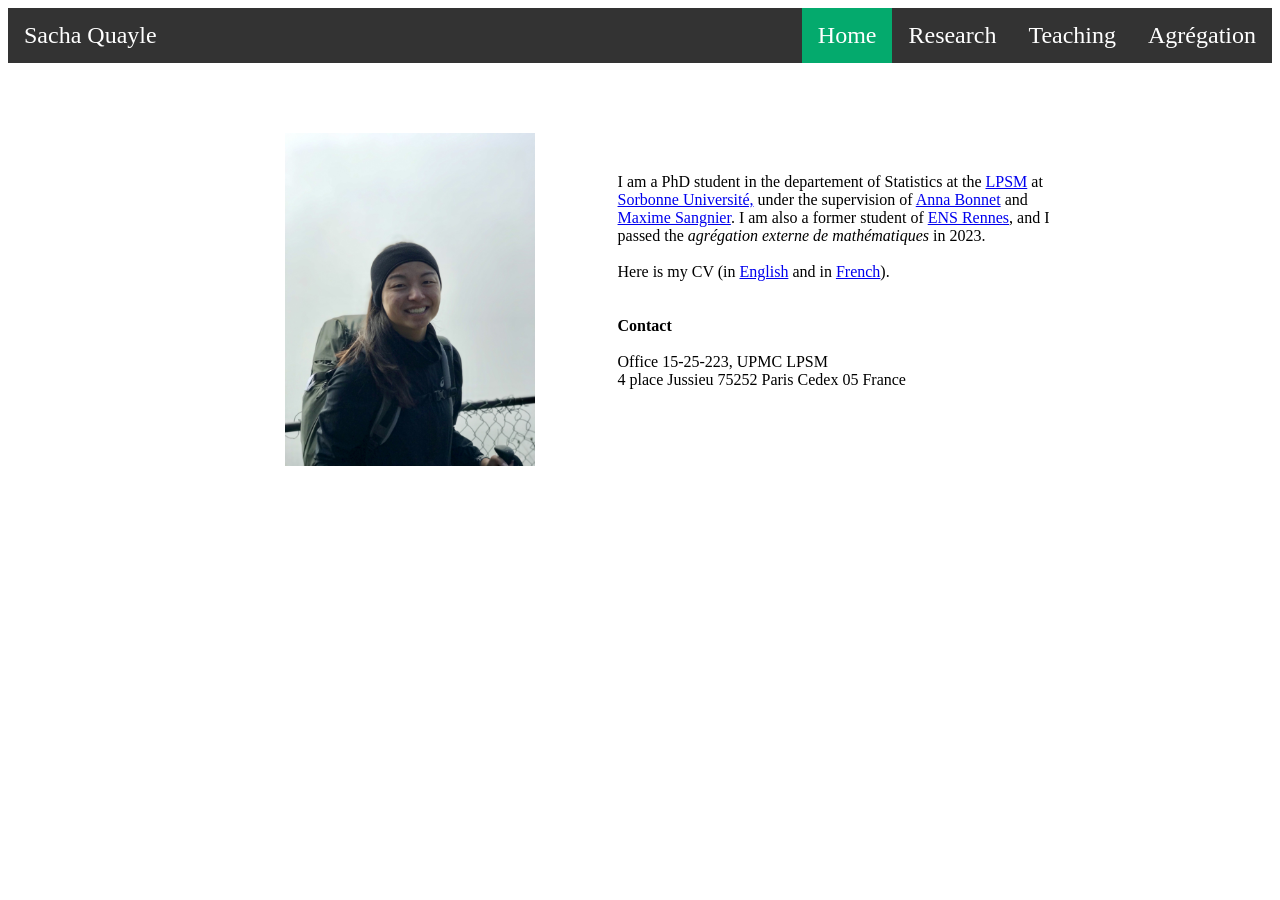
==== index.html @ 6d822154 "Initial upload" ====
<!DOCTYPE html>
<html>

<head>
  <title>Home</title>
  <link rel="stylesheet" href="styles.css">
</head>

<body>

<ul class="nav">
  <li style="float:left"><a>Sacha Quayle</a></li>
  <li style="float:right"><a href="Agregation.html">Agrégation</a></li>
  <li style="float:right"><a href="Teaching.html">Teaching</a></li>
  <li style="float:right"><a href="Research.html">Research</a></li>
  <li style="float:right"><a href="Home.html" class="active">Home</a></li>
</ul>


<div class="container">

	<div style=" flex-grow:1; font-size:150%; padding:10px 0px; text-align:enter">
	</div>

	<div style=" flex-grow:3"> <img src="image.jpeg" style="width:250px; padding:50px 0px"> </div>

	<div style=" flex-grow:4; padding:100px 0px; text-align:left">
	I am a PhD student in the departement of Statistics at the <a href="https://www.lpsm.paris/" target="_blank">LPSM</a> at <a href="https://www.sorbonne-universite.fr/" target="_blank">Sorbonne Université,</a> under the supervision of <a href="https://annabonnet.github.io/" target="_blank">Anna Bonnet</a> and <a href="https://perso.lpsm.paris/~msangnier/"target="_blank">Maxime Sangnier</a>. I am also a former student of <a href="https://www.ens-rennes.fr/"target="_blank">ENS Rennes</a>, and I passed the <span style="font-style: italic;"target="_blank">agrégation externe de mathématiques</span> in 2023.<br>

          <br>Here is my CV (in <a href="files/CV_english.pdf"target="_blank">English</a> and in <a href="files/CV.pdf"target="_blank">French</a>).<br>

	<br><br><b>Contact</b><br><br>

	Office 15-25-223, UPMC LPSM  <br>
	4 place Jussieu 75252 Paris Cedex 05 France
	</div>

	<div style=" flex-grow:1; font-size:150%; padding:10px 0px; text-align:enter">
	</div>

</div>

</body>
</html>
---- styles.css ----
* {
    font-family: open sans;
    font-size:100%;
  }


header {
  background-color: #666;
  padding : 0px 10px;
  color: white;
}



body {
  background-color: white;
}



h1 {
  color: white;
  font-size : 150%;
}



p {
  color: white;
  font-size : 100%;
}

.section {
  color: white;
  font-size : 110%;
}



footer {
  background-color: #888;
  padding: 10px;
  text-align: center;
  color: white;
}


/* Web page navigation */

ul.nav {
  list-style-type: none;
  margin: 0;
  padding: 0;
  overflow: hidden;
  background-color: #333333;
  font-size:150%;
}

ul.nav li {
  float: left;
}

ul.nav li a {
  display: block;
  color: white;
  text-align: center;
  padding: 14px 16px;
  text-decoration: none;
}

ul.nav li a:hover:not(.active) {
  background-color: #111111;
}

ul.nav li a.active {
  background-color: #04AA6D;
}




/* page links */











.container {
  display: flex;
}

.side {
  background-color: #f1f1f1;
  padding: 20px;
  text-align:left;
}


.container div {
  width: 100px;
  padding: 10px;
  Margin: 10px;
Text-align:center;
}
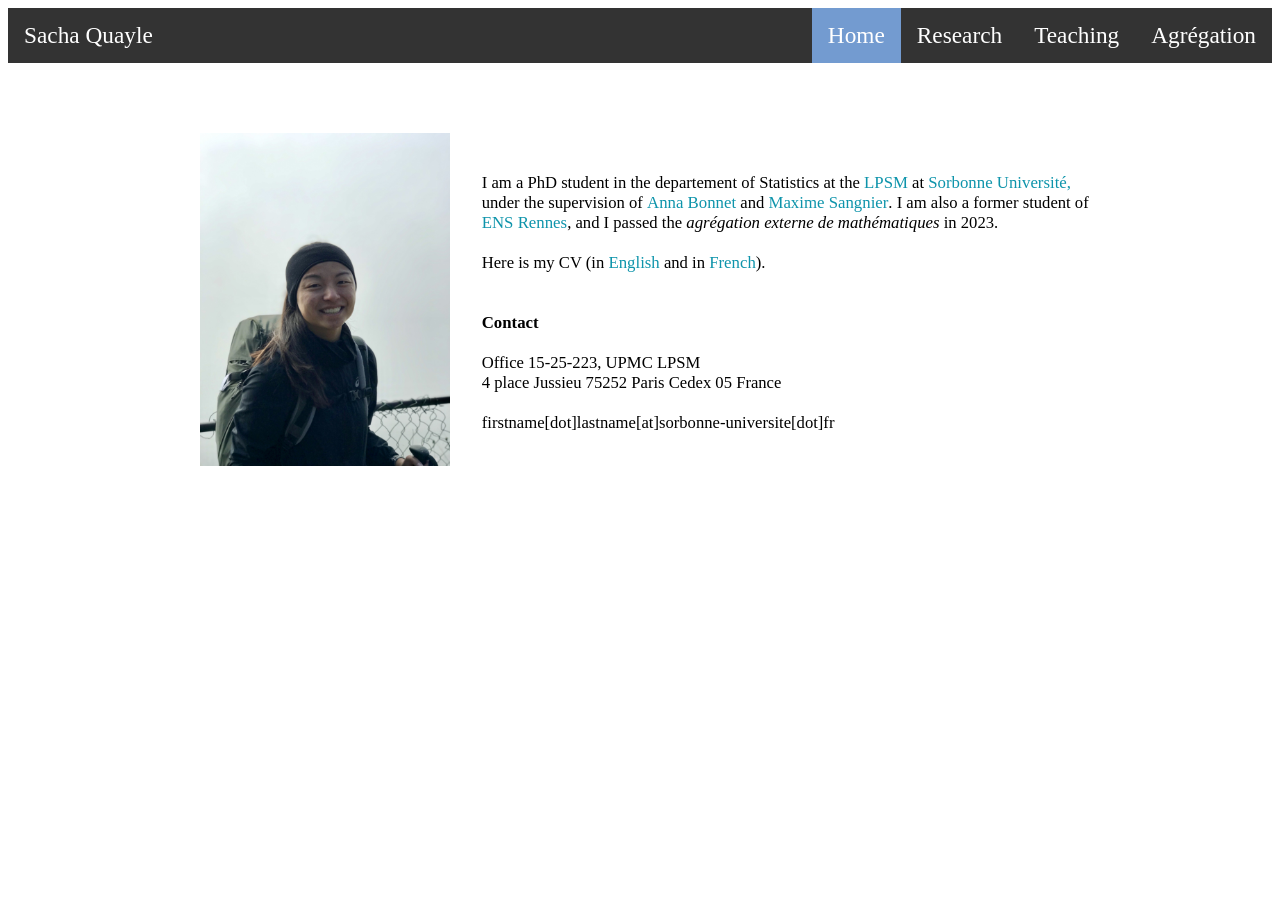
==== commit 2b213f75: "Update" ====
--- a/index.html
+++ b/index.html
@@ -17,6 +17,7 @@
 </ul>
 
 
+
 <div class="container">
 
 	<div style=" flex-grow:1; font-size:150%; padding:10px 0px; text-align:enter">
@@ -24,7 +25,7 @@
 
 	<div style=" flex-grow:3"> <img src="image.jpeg" style="width:250px; padding:50px 0px"> </div>
 
-	<div style=" flex-grow:4; padding:100px 0px; text-align:left">
+	<div style=" flex-grow:10; padding:100px 0px; text-align:left">
 	I am a PhD student in the departement of Statistics at the <a href="https://www.lpsm.paris/" target="_blank">LPSM</a> at <a href="https://www.sorbonne-universite.fr/" target="_blank">Sorbonne Université,</a> under the supervision of <a href="https://annabonnet.github.io/" target="_blank">Anna Bonnet</a> and <a href="https://perso.lpsm.paris/~msangnier/"target="_blank">Maxime Sangnier</a>. I am also a former student of <a href="https://www.ens-rennes.fr/"target="_blank">ENS Rennes</a>, and I passed the <span style="font-style: italic;"target="_blank">agrégation externe de mathématiques</span> in 2023.<br>
 
           <br>Here is my CV (in <a href="files/CV_english.pdf"target="_blank">English</a> and in <a href="files/CV.pdf"target="_blank">French</a>).<br>
@@ -32,7 +33,9 @@
 	<br><br><b>Contact</b><br><br>
 
 	Office 15-25-223, UPMC LPSM  <br>
-	4 place Jussieu 75252 Paris Cedex 05 France
+	4 place Jussieu 75252 Paris Cedex 05 France <br>
+
+	<br> firstname[dot]lastname[at]sorbonne-universite[dot]fr
 	</div>
 
 	<div style=" flex-grow:1; font-size:150%; padding:10px 0px; text-align:enter">
--- a/styles.css
+++ b/styles.css
@@ -1,39 +1,7 @@
 * {
     font-family: open sans;
-    font-size:100%;
+    font-size:101%;
   }
-
-
-header {
-  background-color: #666;
-  padding : 0px 10px;
-  color: white;
-}
-
-
-
-body {
-  background-color: white;
-}
-
-
-
-h1 {
-  color: white;
-  font-size : 150%;
-}
-
-
-
-p {
-  color: white;
-  font-size : 100%;
-}
-
-.section {
-  color: white;
-  font-size : 110%;
-}
 
 
 
@@ -53,7 +21,7 @@
   padding: 0;
   overflow: hidden;
   background-color: #333333;
-  font-size:150%;
+  font-size:140%;
 }
 
 ul.nav li {
@@ -73,13 +41,38 @@
 }
 
 ul.nav li a.active {
-  background-color: #04AA6D;
+  background-color: #739bd0;
 }
 
 
 
 
 /* page links */
+
+
+/* unvisited link */
+a:link {
+  color: #0e94ab;
+  text-decoration: none;
+}
+
+/* visited link */
+a:visited {
+  color: #0e94ab;
+  text-decoration: none;
+}
+
+/* mouse over link */
+a:hover {
+  color: #739bd0;
+  text-decoration: none;
+}
+
+/* selected link */
+a:active {
+  color: #0e94ab;
+  text-decoration: none;
+}
 
 
 
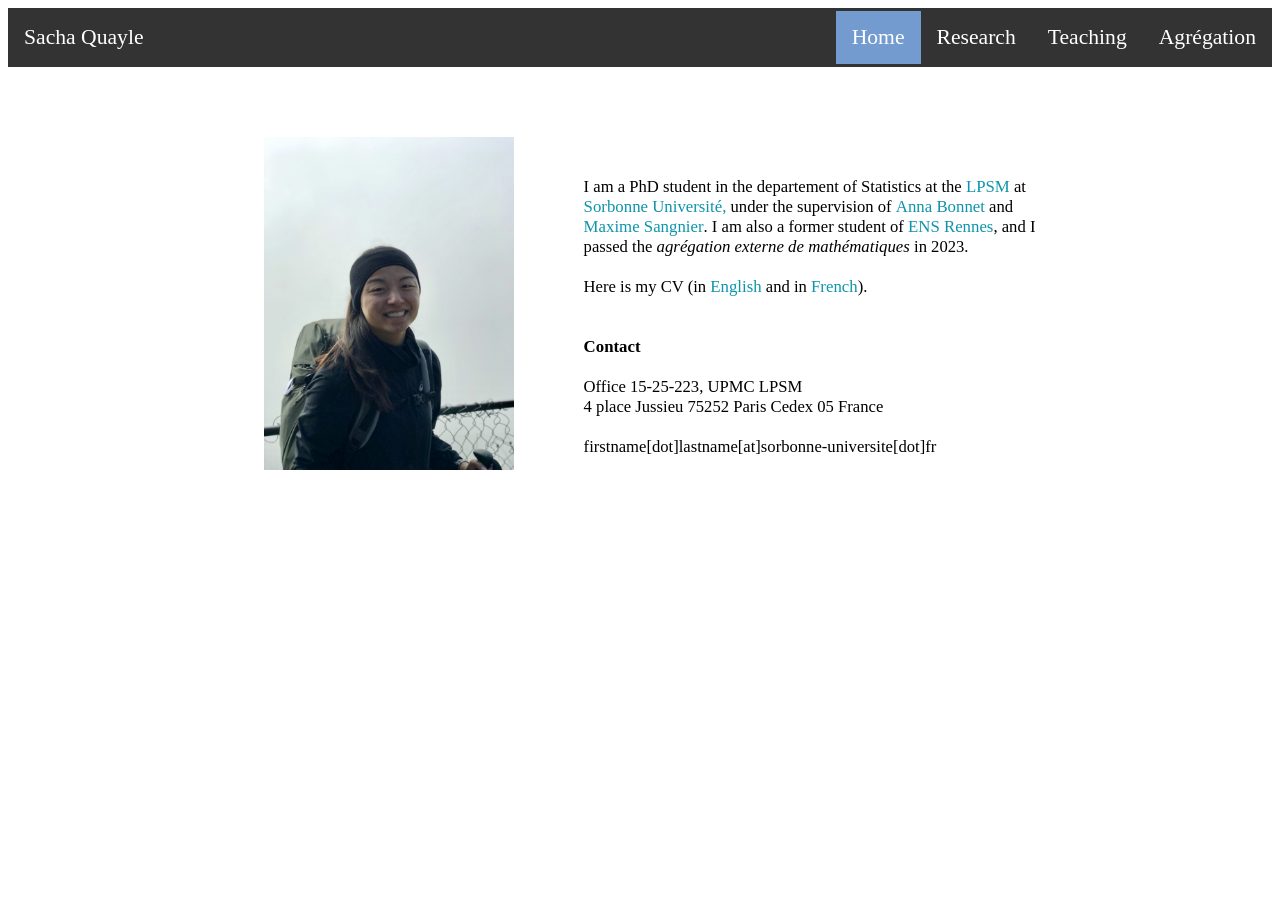
==== commit a8587388: "Update" ====
--- a/index.html
+++ b/index.html
@@ -25,7 +25,7 @@
 
 	<div style=" flex-grow:3"> <img src="image.jpeg" style="width:250px; padding:50px 0px"> </div>
 
-	<div style=" flex-grow:10; padding:100px 0px; text-align:left">
+	<div style=" flex-grow:5; padding:100px 0px; text-align:left">
 	I am a PhD student in the departement of Statistics at the <a href="https://www.lpsm.paris/" target="_blank">LPSM</a> at <a href="https://www.sorbonne-universite.fr/" target="_blank">Sorbonne Université,</a> under the supervision of <a href="https://annabonnet.github.io/" target="_blank">Anna Bonnet</a> and <a href="https://perso.lpsm.paris/~msangnier/"target="_blank">Maxime Sangnier</a>. I am also a former student of <a href="https://www.ens-rennes.fr/"target="_blank">ENS Rennes</a>, and I passed the <span style="font-style: italic;"target="_blank">agrégation externe de mathématiques</span> in 2023.<br>
 
           <br>Here is my CV (in <a href="files/CV_english.pdf"target="_blank">English</a> and in <a href="files/CV.pdf"target="_blank">French</a>).<br>
--- a/styles.css
+++ b/styles.css
@@ -21,7 +21,7 @@
   padding: 0;
   overflow: hidden;
   background-color: #333333;
-  font-size:140%;
+  font-size:130%;
 }
 
 ul.nav li {
@@ -78,7 +78,11 @@
 
 
 
+/* lists */
 
+ul li {
+  margin: 3px 0;
+}
 
 
 
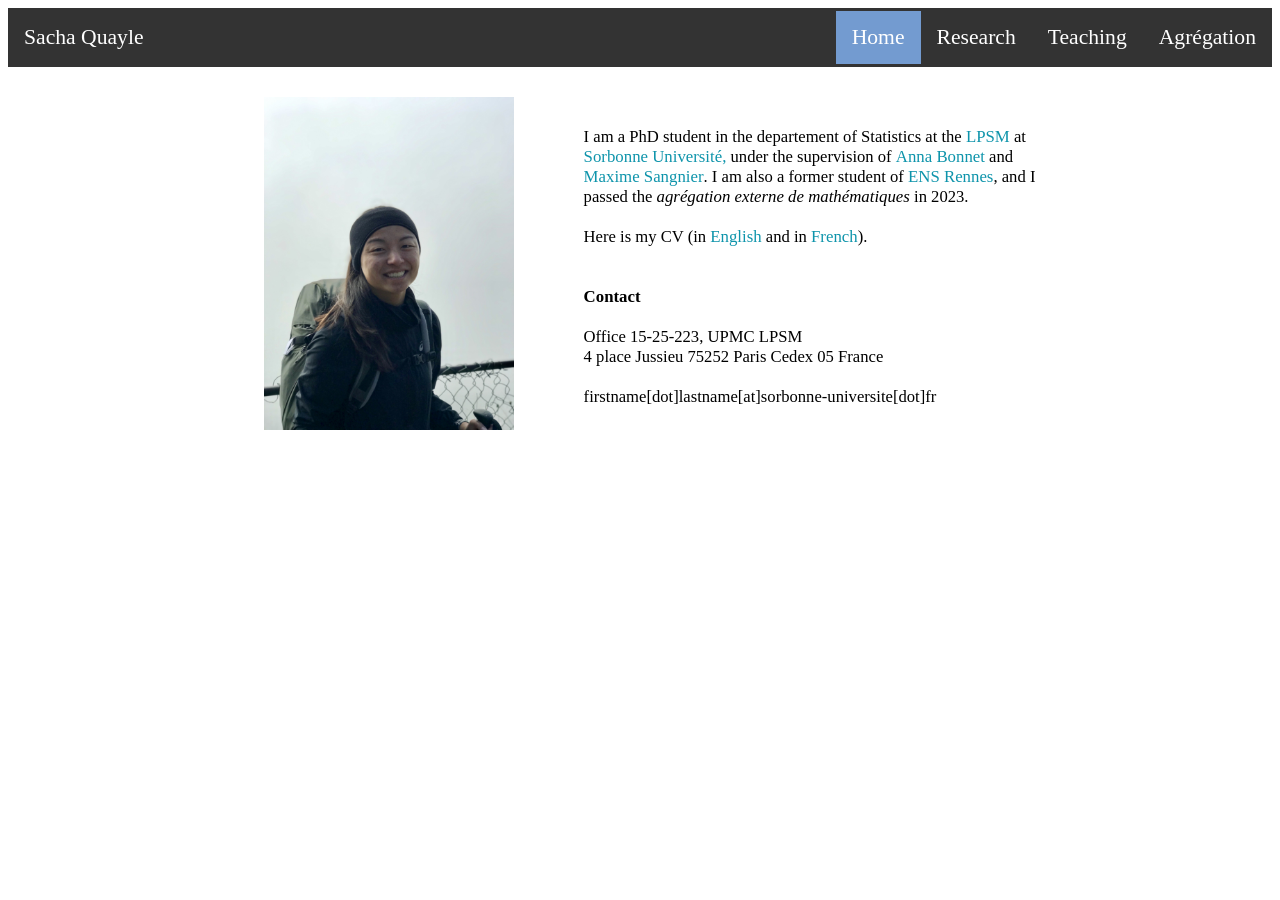
==== commit 6a0cfd47: "Update" ====
--- a/index.html
+++ b/index.html
@@ -23,9 +23,9 @@
 	<div style=" flex-grow:1; font-size:150%; padding:10px 0px; text-align:enter">
 	</div>
 
-	<div style=" flex-grow:3"> <img src="image.jpeg" style="width:250px; padding:50px 0px"> </div>
+	<div style=" flex-grow:3"> <img src="image.jpeg" style="width:250px; padding:10px 0px"> </div>
 
-	<div style=" flex-grow:5; padding:100px 0px; text-align:left">
+	<div style=" flex-grow:5; padding:50px 0px; text-align:left">
 	I am a PhD student in the departement of Statistics at the <a href="https://www.lpsm.paris/" target="_blank">LPSM</a> at <a href="https://www.sorbonne-universite.fr/" target="_blank">Sorbonne Université,</a> under the supervision of <a href="https://annabonnet.github.io/" target="_blank">Anna Bonnet</a> and <a href="https://perso.lpsm.paris/~msangnier/"target="_blank">Maxime Sangnier</a>. I am also a former student of <a href="https://www.ens-rennes.fr/"target="_blank">ENS Rennes</a>, and I passed the <span style="font-style: italic;"target="_blank">agrégation externe de mathématiques</span> in 2023.<br>
 
           <br>Here is my CV (in <a href="files/CV_english.pdf"target="_blank">English</a> and in <a href="files/CV.pdf"target="_blank">French</a>).<br>
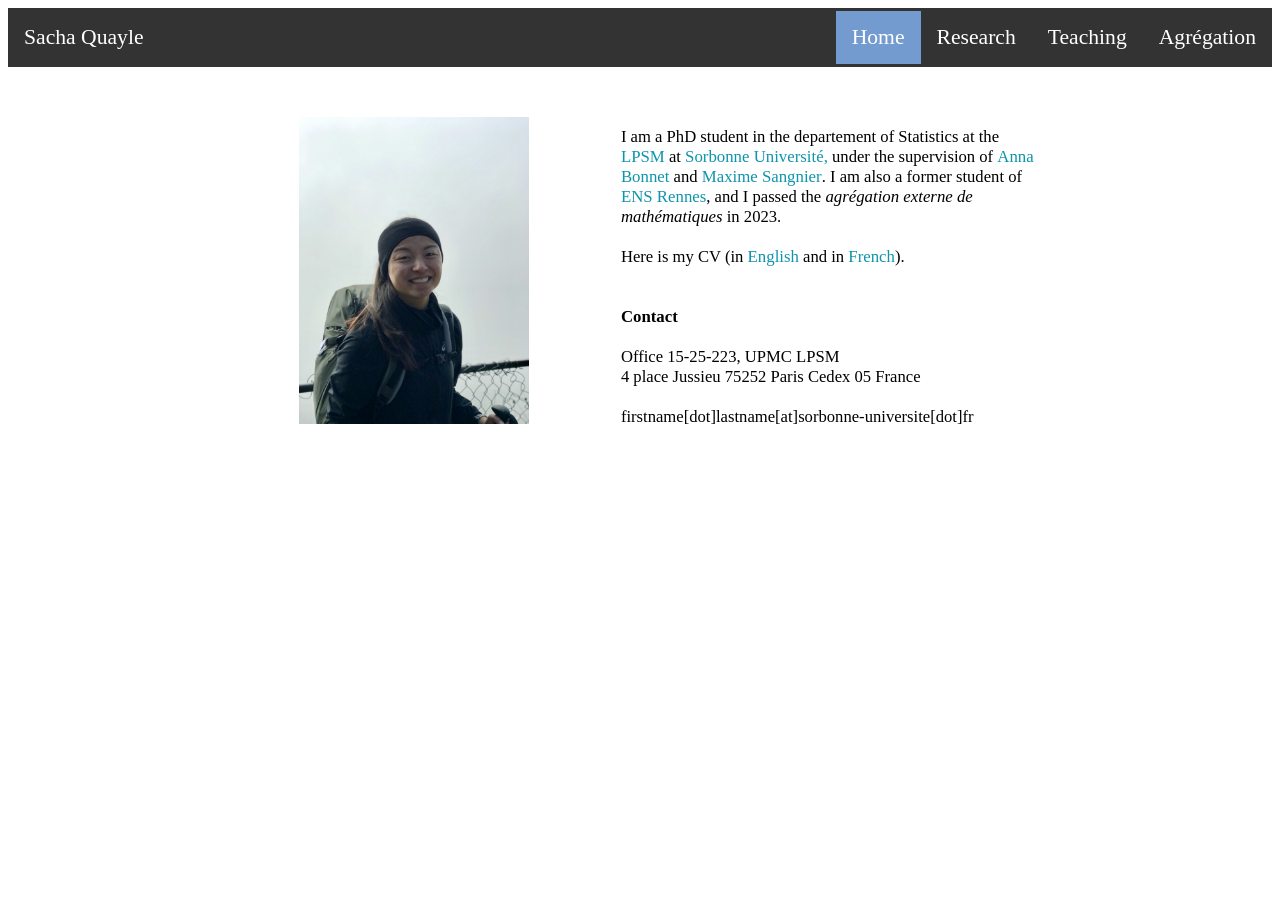
==== commit ba6d8474: "Update" ====
--- a/index.html
+++ b/index.html
@@ -20,12 +20,12 @@
 
 <div class="container">
 
-	<div style=" flex-grow:1; font-size:150%; padding:10px 0px; text-align:enter">
+	<div style=" flex-grow:1">
 	</div>
 
-	<div style=" flex-grow:3"> <img src="image.jpeg" style="width:250px; padding:10px 0px"> </div>
+	<div style=" flex-grow:3"> <img src="image.jpeg" style="width:230px; padding:30px 10px; text-align:left"> </div>
 
-	<div style=" flex-grow:5; padding:50px 0px; text-align:left">
+	<div style=" flex-grow:4; padding:50px 10px; text-align:left">
 	I am a PhD student in the departement of Statistics at the <a href="https://www.lpsm.paris/" target="_blank">LPSM</a> at <a href="https://www.sorbonne-universite.fr/" target="_blank">Sorbonne Université,</a> under the supervision of <a href="https://annabonnet.github.io/" target="_blank">Anna Bonnet</a> and <a href="https://perso.lpsm.paris/~msangnier/"target="_blank">Maxime Sangnier</a>. I am also a former student of <a href="https://www.ens-rennes.fr/"target="_blank">ENS Rennes</a>, and I passed the <span style="font-style: italic;"target="_blank">agrégation externe de mathématiques</span> in 2023.<br>
 
           <br>Here is my CV (in <a href="files/CV_english.pdf"target="_blank">English</a> and in <a href="files/CV.pdf"target="_blank">French</a>).<br>
@@ -38,7 +38,7 @@
 	<br> firstname[dot]lastname[at]sorbonne-universite[dot]fr
 	</div>
 
-	<div style=" flex-grow:1; font-size:150%; padding:10px 0px; text-align:enter">
+	<div style=" flex-grow:1">
 	</div>
 
 </div>
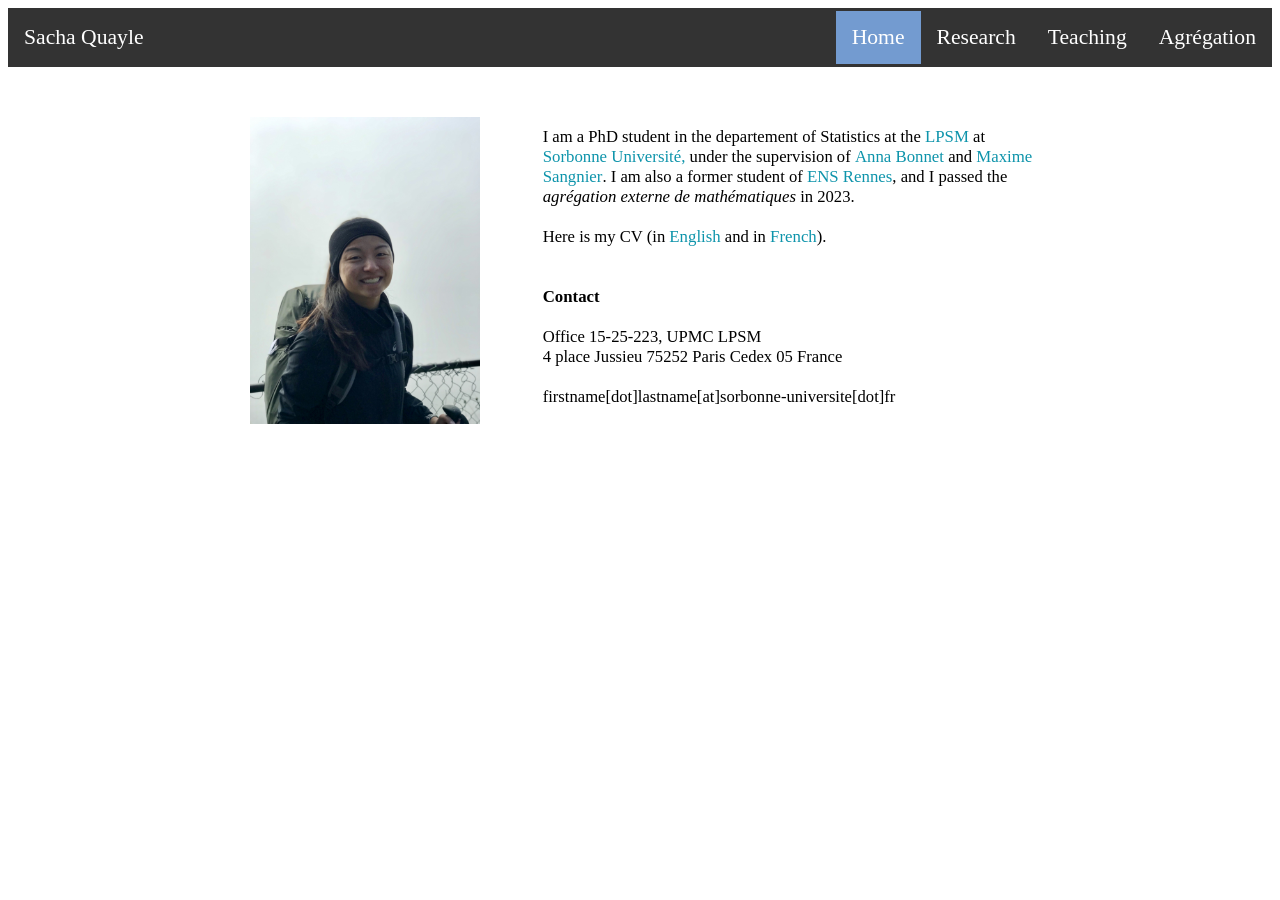
==== commit 5952c8d2: "Update" ====
--- a/index.html
+++ b/index.html
@@ -25,7 +25,7 @@
 
 	<div style=" flex-grow:3"> <img src="image.jpeg" style="width:230px; padding:30px 10px; text-align:left"> </div>
 
-	<div style=" flex-grow:4; padding:50px 10px; text-align:left">
+	<div style=" flex-grow:7; padding:50px 10px; text-align:left">
 	I am a PhD student in the departement of Statistics at the <a href="https://www.lpsm.paris/" target="_blank">LPSM</a> at <a href="https://www.sorbonne-universite.fr/" target="_blank">Sorbonne Université,</a> under the supervision of <a href="https://annabonnet.github.io/" target="_blank">Anna Bonnet</a> and <a href="https://perso.lpsm.paris/~msangnier/"target="_blank">Maxime Sangnier</a>. I am also a former student of <a href="https://www.ens-rennes.fr/"target="_blank">ENS Rennes</a>, and I passed the <span style="font-style: italic;"target="_blank">agrégation externe de mathématiques</span> in 2023.<br>
 
           <br>Here is my CV (in <a href="files/CV_english.pdf"target="_blank">English</a> and in <a href="files/CV.pdf"target="_blank">French</a>).<br>
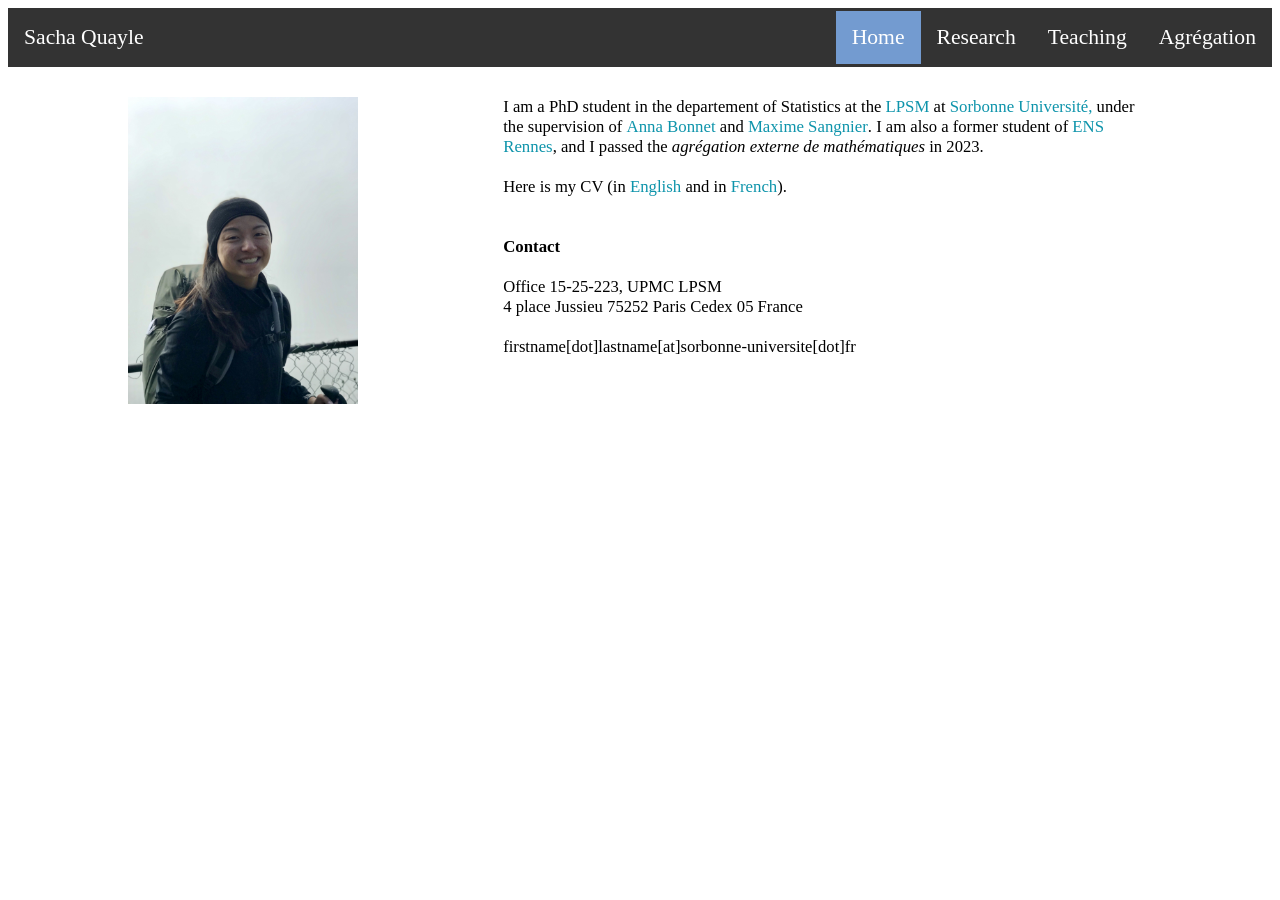
==== commit 2057ef81: "Update" ====
--- a/index.html
+++ b/index.html
@@ -18,14 +18,11 @@
 
 
 
-<div class="container">
+<div class="container" style="margin: 10px 100px 75px">
 
-	<div style=" flex-grow:1">
-	</div>
+	<div style=" flex-grow:3; text-align:left"> <img src="image.jpeg" style="width:230px; text-align:left"> </div>
 
-	<div style=" flex-grow:3"> <img src="image.jpeg" style="width:230px; padding:30px 10px; text-align:left"> </div>
-
-	<div style=" flex-grow:7; padding:50px 10px; text-align:left">
+	<div style=" flex-grow:7; text-align:left">
 	I am a PhD student in the departement of Statistics at the <a href="https://www.lpsm.paris/" target="_blank">LPSM</a> at <a href="https://www.sorbonne-universite.fr/" target="_blank">Sorbonne Université,</a> under the supervision of <a href="https://annabonnet.github.io/" target="_blank">Anna Bonnet</a> and <a href="https://perso.lpsm.paris/~msangnier/"target="_blank">Maxime Sangnier</a>. I am also a former student of <a href="https://www.ens-rennes.fr/"target="_blank">ENS Rennes</a>, and I passed the <span style="font-style: italic;"target="_blank">agrégation externe de mathématiques</span> in 2023.<br>
 
           <br>Here is my CV (in <a href="files/CV_english.pdf"target="_blank">English</a> and in <a href="files/CV.pdf"target="_blank">French</a>).<br>
@@ -38,10 +35,8 @@
 	<br> firstname[dot]lastname[at]sorbonne-universite[dot]fr
 	</div>
 
-	<div style=" flex-grow:1">
-	</div>
+</div>
 
-</div>
 
 </body>
 </html>
--- a/styles.css
+++ b/styles.css
@@ -3,14 +3,6 @@
     font-size:101%;
   }
 
-
-
-footer {
-  background-color: #888;
-  padding: 10px;
-  text-align: center;
-  color: white;
-}
 
 
 /* Web page navigation */
